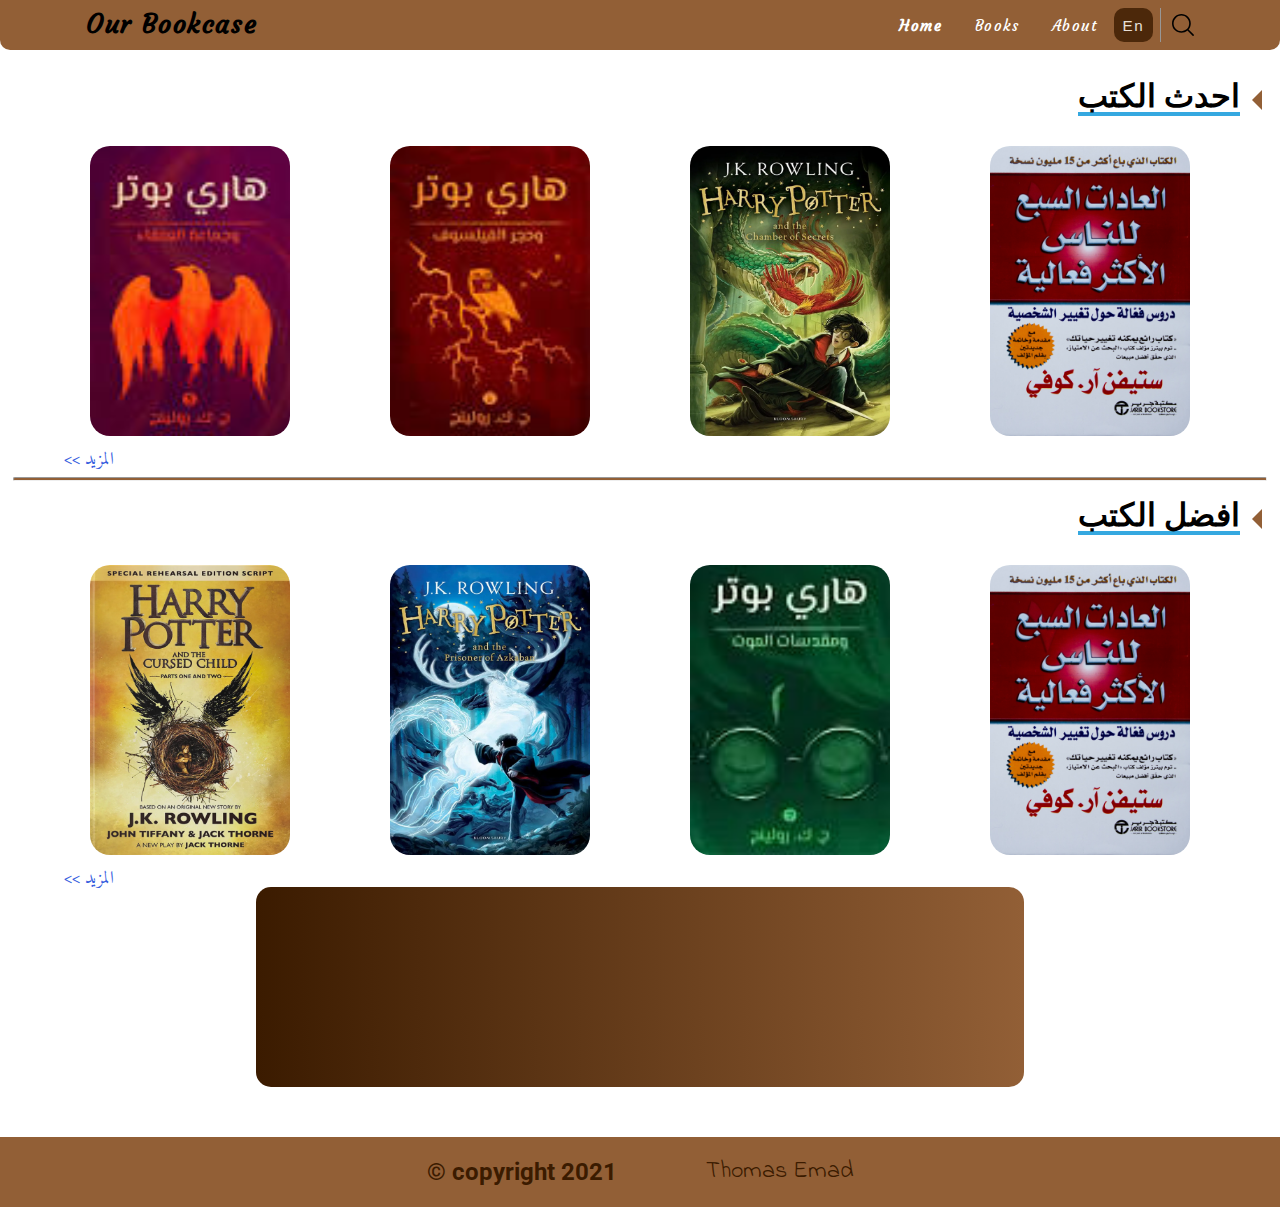
==== index.html @ 70c140a3 "Add all File" ====
<!DOCTYPE html>
<html lang="ar">

<head>
    <meta charset="UTF-8">
    <meta http-equiv="X-UA-Compatible" content="IE=edge">
    <meta name="viewport" content="width=device-width, initial-scale=1.0">
    <title>Our Bookcase-ar</title>
    <!-- link-css -->
    <link rel="stylesheet" href="css/header.css">
    <link rel="stylesheet" href="css/books.css">
    <link rel="stylesheet" href="css/footer.css">
    <!-- links header -->
    <link rel="stylesheet" href="css/reset.min.css" />
    <link rel="stylesheet" href="css/style.css" />
    <!-- font header -->
    <link rel="preconnect" href="https://fonts.googleapis.com">
    <link rel="preconnect" href="https://fonts.gstatic.com" crossorigin>
    <link href="https://fonts.googleapis.com/css2?family=Courgette&display=swap" rel="stylesheet">
    <!-- End font header -->
    <!-- font text-many-thing -->
    <link rel="preconnect" href="https://fonts.googleapis.com">
    <link rel="preconnect" href="https://fonts.gstatic.com" crossorigin>
    <link href="https://fonts.googleapis.com/css2?family=Amiri&display=swap" rel="stylesheet">
    <!-- End font text-many-thing -->
    <!-- font my-name -->
    <link rel="preconnect" href="https://fonts.googleapis.com">
    <link rel="preconnect" href="https://fonts.gstatic.com" crossorigin>
    <link href="https://fonts.googleapis.com/css2?family=Indie+Flower&display=swap" rel="stylesheet">
    <!-- End font my-name -->
</head>

<body>
    <!-- Header Start -->
    <header class="site-header">
        <div class="wrapper site-header__wrapper">
            <div class="site-header__start">
                <a href="index.html" class="brand">Our Bookcase</a>
            </div>
            <div class="site-header__end">
                <nav class="nav">
                    <button class="nav__toggle" aria-expanded="false" type="button">

                    </button>
                    <ul class="nav__wrapper">
                        <li class="nav__item"><a href="index.html" class=".one">Home</a></li>
                        <li class="nav__item"><a href="books.html">Books</a></li>
                        <li class="nav__item"><a href="About.html">About</a></li>
                        <li class="nav__item"><a href="#" class="En-Ar">En</a></li>
                    </ul>
                </nav>
                <div class="search">
                    <button class="search__toggle" aria-label="Open search">
                        Search
                    </button>
                    <form class="search__form" action="">
                        <label class="sr-only" for="search">Search</label>
                        <input type="search" name="" id="search" placeholder="ابحث عن اسم كتابك" />
                    </form>
                </div>
            </div>
        </div>
    </header>
    <!-- Header End -->

    <!-- new-book -->
    <div class="text">
        <div class="text-new-book">
            <p>احدث الكتب</p>
        </div>
        <div class="books">
            <div class="book">
                <a href="Book/book-1.html"><img src="image/header-books-img/book-1.jpg" alt=""></a>
            </div>
            <div class="book">
                <a href="http://"><img src="image/header-books-img/book-2.png" alt=""></a>
            </div>
            <div class="book">
                <a href="http://"><img src="image/header-books-img/book-3.jpg" alt=""></a>
            </div>
            <div class="book">
                <a href="http://"><img src="image/header-books-img/book-4.jpg" alt=""></a>
            </div>
        </div>
        <div class="links">
            <a href="new-books.html" class="link">&lt;&lt; المزيد</a>
        </div>
    </div>
    <!-- End new-book -->
    <hr>
    <!-- top-book -->
    <div class="text-2">
        <div class="text-new-book">
            <p>افضل الكتب</p>
        </div>
        <div class="books">
            <div class="book">
                <a href="http://"><img src="image/header-books-img/book-1.jpg" alt=""></a>
            </div>
            <div class="book">
                <a href="http://"><img src="image/header-books-img/book-2.jpg" alt=""></a>
            </div>
            <div class="book">
                <a href="http://"><img src="image/header-books-img/book-6.png" alt=""></a>
            </div>
            <div class="book">
                <a href="http://"><img src="image/header-books-img/book-8.png" alt=""></a>
            </div>
        </div>
        <div class="links">
            <a href="top-books/top-books.html" class="link">&lt;&lt; المزيد</a>
        </div>
    </div>
    <!-- End top-book -->
    <!-- Ad -->
    <div class="Advertising"></div>
    <!-- Footer -->
    <footer>
        <div class="my-name">Thomas Emad</div>
        <p>&copy; copyright 2021</p>
    </footer>
    <script src="js/header-3.js"></script>
</body>

</html>
---- css/header.css ----
:root {
    --oenBrownColor: rgb(146, 95, 54);
    --twoBrownColor: rgb(59, 27, 0);
    --threeBlueColor: rgb(53, 168, 224);

}
body {
    margin: 0;
    caret-color: var(--oenBrownColor);
}

.header {
    background-color: var(--oenBrownColor);
    width: 100%;
    height: 50px;
    display: flex;
    align-items: center;
    justify-content: space-between;
    position: fixed;
    top: 0;
    z-index: 1000;
    border-bottom-right-radius: 10px;
    border-bottom-left-radius: 10px;
}

    .header p {
        margin: 1% 0 1% 6%;
    }
        .header p a:hover {
            text-shadow: 0 0 10px var(--twoBrownColor);
        }
        .header p a {
            color: #000;
            font-size: 1.6rem;
            font-weight: bold;
            font-family: 'Courgette';
            text-transform: capitalize;
            flex-direction: row-reverse;
        }

a {
    text-decoration: none;
    color: #fff;
    text-transform: capitalize;
    letter-spacing: 1.6px;
    transition: .4s ease;
    font-size: .95rem;
}
    .header a:hover {
        text-shadow: 0 0 10px #FFF;
    }
            /* list */
.header .list {
    display: inline-flex;
    align-items: center;
    margin-right: 2%;
    position: relative;
}
    ul{
        list-style: none;
        display: flex;
        padding: 0;
    }
        .header ul li {
            text-decoration: none;
            color: #fff;
            margin-right: 25px;
            font-family: 'Courgette';
            text-transform: capitalize;
            font-size: .95rem;
            font-weight: 400;
            letter-spacing: 1.6px;
            transition: .4s ease;
            margin: 0;
            text-align: center;
            padding: 10px;
        }
        .header ul li .one {
            font-weight: bold;
            margin-left: 3%;
        }
        .header ul li .end-list {
            margin-right: 10px;
        }

                            /* search */
            .header input {
                outline: none;
                border: none;
                background-color: var(--twoBrownColor);
                color: #fff;
                direction: rtl;
                padding: 4px;
                text-indent: 5px;
                border-radius: 5px;
                text-align: center;
                transition: .5s ease;
            }
                .header input[type="submit"] {
                    text-indent: 0;
                    padding: 3.5px 7px;
                    margin-left: 7px;
                    font-size: .94rem;
                }
                                /* hover and focus--> input */
                    .header input:hover,
                    .header input:focus {
                        -moz-box-shadow: 0 0 10px 0px rgb(59 27 0 / 64%);
                        -o-box-shadow: 0 0 10px 0px rgb(59 27 0 / 64%);
                        -ms-box-shadow: 0 0 10px 0px rgb(59 27 0 / 64%);
                        -webkit-box-shadow: 0 0 10px 0px rgb(59 27 0 / 64%);
                        box-shadow: 0 0 10px 0px rgb(59 27 0 / 64%);
                    }
                        .header input[type="submit"]:hover {
                            color: #00ff00;
                        }
                                /* End search */
            /* link Arabic to English or English to Arabic */
                .from-and-to {
                    margin-left: 7px;
                    outline: none;
                    border: none;
                    background-color: var(--twoBrownColor);
                    border-radius: 10px;
                    opacity: .8;
                    padding: 5px 7px;
                    transition: .4s ease;
                }
                .from-and-to a {
                    letter-spacing: 0;
                    text-align: center;
                    font-size: .9rem;
                    transition: .4s ease;
                    padding: 5px 0;
                }
                    .from-and-to:hover {
                        opacity: 1;
                        box-shadow: 0 0 10px 0px rgb(59 27 0 / 64%);
                        padding: 7px 7px;
                    }
            /* link Arabic to English or English to Arabic */
                    /* End list */


/* 
** The Header Media Queries **
** Tweak as per your needs **
*/
.brand {
    font-weight: bold;
    font-size: 20px; }
  
  .site-header {
    align-items: center;
    justify-content: space-between;
    position: fixed;
    width: 100%;
    height: 50px;
    top: 0;
    z-index: 1000;
    border-bottom-right-radius: 10px;
    border-bottom-left-radius: 10px;
    background-color: var(--oenBrownColor);
   }
  
  .site-header__end {
    display: flex;
    align-items: center; }
  
  .site-header__wrapper {
    display: flex;
    justify-content: space-between;
    align-items: center;
    padding-top: 1rem;
    padding-bottom: 1rem; }
    @media (min-width: 800px) {
      .site-header__wrapper {
        padding-top: 0;
        padding-bottom: 0; } }
  @media (min-width: 800px) {
    .nav__wrapper {
      align-items: center;
      display: flex; } }
  
  @media (max-width: 799px) {
    .nav__wrapper {
      position: absolute;
      top: 100%;
      right: 0;
      left: 0;
      z-index: -1;
      background-color: #925f36;
      visibility: hidden;
      border-radius: 25px;
      opacity: 0;
      transform: translateY(-100%);
      transition: transform 0.3s ease-out, opacity 0.3s ease-out; }
  
      .nav__wrapper.active {
        visibility: visible;
        justify-content: center;
        align-items: center;
        opacity: 1;
        transform: translateY(0); } }
  
  .nav__item a {
    display: block;
    padding: 1.1rem 1rem;
    text-decoration: none;
    color: #fff;
    text-transform: capitalize;
    letter-spacing: 1.6px;
    transition: .4s ease;
    font-size: .95rem;
    font-family: 'Courgette';
  }
  
  
  .nav__toggle {
    display: none; }
    @media (max-width: 799px) {
      .nav__toggle {
        display: block;
        position: absolute;
        right: 1rem;
        top: 1rem; } }
  .search {
    display: flex;
    align-items: center; }
  
  .search__toggle {
    cursor: pointer;
    appearance: none;
    order: 1;
    font-size: 0;
    width: 34px;
    height: 34px;
    background: url("../img/header-3/search.svg") center right/22px no-repeat;
    border: 0; }
    @media (min-width: 800px) {
      .search__toggle {
        border-left: 1px solid #979797;
        padding-left: 10px; } }
    @media (max-width: 799px) {
      .search__toggle {
        position: absolute;
        right: 5.5rem;
        top: 0.65rem;
        background: url("../img/header-3/search.svg") center/22px no-repeat; } }
  .search__form {
    display: none; }
    .search__form.active {
      display: block; }
    @media (max-width: 799px) {
      .search__form {
        position: absolute;
        left: 0;
        right: 0;
        top: 100%;
        background-color: red; }
        .search__form input {
          width: 100%; } }
    .search__form input {
      min-width: 200px;
      appearance: none;
      outline: none;
      border: none;
      background-color: var(--twoBrownColor);
      color: #fff;
      direction: rtl;
      padding: 4px;
      text-indent: 5px;
      border-radius: 5px;
      text-align: center;
      transition: .5s ease; }
      @media (max-width: 799px) {
        .search__form input {
          padding: 10px;
          border-bottom: 1px solid #979797; } }
  
  
  
                /* my Eit */
  a {
    text-decoration: none;
    color: #fff;
    text-transform: capitalize;
    letter-spacing: 1.6px;
    transition: .4s ease;
    font-size: .95rem;
    font-family: 'Courgette';
  }
  a:hover {
    text-shadow: 0 0 10px #fff;}
  
  a.\.one {
    font-weight: bold;
  }
  
  .site-header__start a {
    color: #000;
    font-size: 1.6rem;
    font-weight: bold;
    font-family: 'Courgette';
    text-transform: capitalize;
    flex-direction: row-reverse;
  }
        /* mnue */
  .nav__toggle {
    background-image: url(../img/dehaze.png);
    background-repeat: no-repeat;
    outline: none;
    background-color: transparent;
    border: none;
    padding: 20px;
    cursor: pointer;
  }
        /* Title */
  .brand:hover {
    text-shadow: 0 0 10px rgb(59 27 0 / 3 );
  }
        /* English to Arabic */
  a.En-Ar {
      outline: none;
      border: none;
      background-color: var(--twoBrownColor);
      border-radius: 10px;
      opacity: .8;
      transition: .4s ease;
      padding: .6rem .55rem;
      margin-right: 7px;
      opacity: .8;
      font-family: 'Cairo', sans-serif;
  }
      a.En-Ar:hover {
        padding: .7rem .55rem;
        opacity: 1;
        box-shadow: 0 0 10px 0px rgb(59 27 0 / 64%);
      }
---- css/books.css ----
/* books */
.books {
    display: flex;
    justify-content: space-evenly;
    flex-wrap: wrap;
    align-content: flex-start;
    align-items: baseline;
}
    .book {
        width: 200px;
        height: 290px;
        margin: 10px 10px 30px;
        border-radius: 20px;
        overflow: hidden;
    }
        .book img {
            width: 200px;
            height: 290px;
            display: inline-block;
            transition: .5s ease;
        }
            .book img:hover {
                transform: scale(1.3) rotate(5deg);
                opacity: 0.85;
            }
            /* End books */
            /* title-books */
.text{
    direction: rtl;
    margin-top: 70px;
}
.text-2 {
    direction: rtl;
}
    .text .text-new-book p,
    .about .title-about,
    .about .talk-together .title-talk-together,
    .watch-book .title-book,
    .text-2 .text-new-book p {
        color: #000;
        font-weight: bold;
        border-bottom: solid 4px;
        border-bottom-color: rgb(53, 168, 224);
        font-size: 2rem;
        text-align: right;
        display: inline-block;
        direction: rtl;
        margin: 10px 40px 20px;
        position: relative;
    }
        .text .text-new-book p::before,
        .about .talk-together .title-talk-together::before, 
        .about .talk-together::before, 
        .watch-book .title-book::before,
        .text-2 .text-new-book p::before {
            content: "";
            border-style: solid;
            border-color: transparent var(--oenBrownColor) transparent transparent;
            border-width: 10px;
            position: absolute;
            right: -22px;
            top: 10px;
        }
hr {
    height: 4px;
    background-color: var(--oenBrownColor);
    outline: none;
    border-radius: 1000px;
    width: 98%;
}
                    /* End title-books */
                    /* link */
.links {
    direction: ltr;
    margin-top: -15px;
    margin-left: 5%;
}
    .links .link {
        text-decoration: none;
        color: rgb(53, 93, 222);
        font-family: 'Amiri', serif;
        font-size: 1.1rem;
        letter-spacing: 0;
    }
        .links .link:hover {
            text-decoration: revert;
        }
                    /* End link */
                               /* Edit */
                    /* تحديد النص */
    ::selection {
        background-color: var(--oenBrownColor);
        color: #fff;
    }
                    /* شريط جانبي */
    ::-webkit-scrollbar {
        width: 7px;
        background-color: transparent;
        border-radius: 100px;
    }
    ::-webkit-scrollbar-thumb {
        background: rgba(109, 73, 43, 0.699);
        border-radius: 100px;
    }
                    /* hover */
        ::-webkit-scrollbar:hover {
            background-color: transparent;
        }
        ::-webkit-scrollbar-thumb:hover{
            background-color: var(--oenBrownColor);
        }
        
                                /* End Edit */
---- css/footer.css ----
/* Advertising */
.Advertising {
    background-color: #ddd;
    background-image: linear-gradient(to right, var(--twoBrownColor),var(--oenBrownColor));
    width: 60%;
    height: 200px;
    margin: auto;
    border-radius: 15px;
}
            /* End Advertising */
        /* footer */
footer {
    height: 70px !important;
    background-color: var(--oenBrownColor);
    text-align: center;
    margin-top: 50px !important;
    display: flex !important;
    justify-content: center;
    align-items: center;
    direction: rtl !important;
}
    footer p,
    footer .my-name {
        display: inline-block;
        font-size: 1.5rem;
        font-weight: bold;
        color: var(--twoBrownColor);
        direction: ltr;
    }
        .my-name {
            font-family: 'Indie Flower', cursive;
            font-weight: 100 !important;
            font-size: 1.5rem !important;
            margin-left: 7%;
        }
            /* End footer */
                    /* footer */            /* End this code */
.footer {
    height: 70px;
    background-color: var(--oenBrownColor);
    text-align: center;
    margin-top: 25px;
    display: flex;
    justify-content: center;
    align-items: center;
}
    .footer p,
    .footer .my-name {
        display: inline-block;
        font-size: 1.5rem;
        font-weight: bold;
        color: var(--twoBrownColor);
        direction: ltr;
    }
        .my-name {
            font-family: 'Indie Flower', cursive;
            font-weight: 100 !important;
            font-size: 1.5rem !important;
            margin-left: 7%;
        }
            /* End footer */
---- css/style.css ----
@import url("https://fonts.googleapis.com/css2?family=Roboto:wght@400;700&display=swap");
.wrapper {
  max-width: 1140px;
  padding-left: 1rem;
  padding-right: 1rem;
  margin-left: auto;
  margin-right: auto;
}

*,
*:before,
*:after {
  box-sizing: border-box;
}

html {
  -webkit-font-smoothing: antialiased;
  -moz-osx-font-smoothing: grayscale;
}

body {
  font-family: "Roboto", sans-serif;
}

.sr-only {
  position: absolute;
  clip: rect(1px, 1px, 1px, 1px);
  padding: 0;
  border: 0;
  height: 1px;
  width: 1px;
  overflow: hidden;
}

.button {
  -webkit-appearance: none;
     -moz-appearance: none;
          appearance: none;
  color: #fff;
  background-color: #2fa0f6;
  min-width: 120px;
  padding: 0.5rem 1rem;
  border-radius: 5px;
  text-align: center;
}

.button svg {
  display: inline-block;
  vertical-align: middle;
  width: 24px;
  height: 24px;
  fill: #fff;
}

.button span {
  display: none;
}

@media (min-width: 600px) {
  .button span {
    display: initial;
  }
}

.button--icon {
  min-width: initial;
  padding: 0.5rem;
}
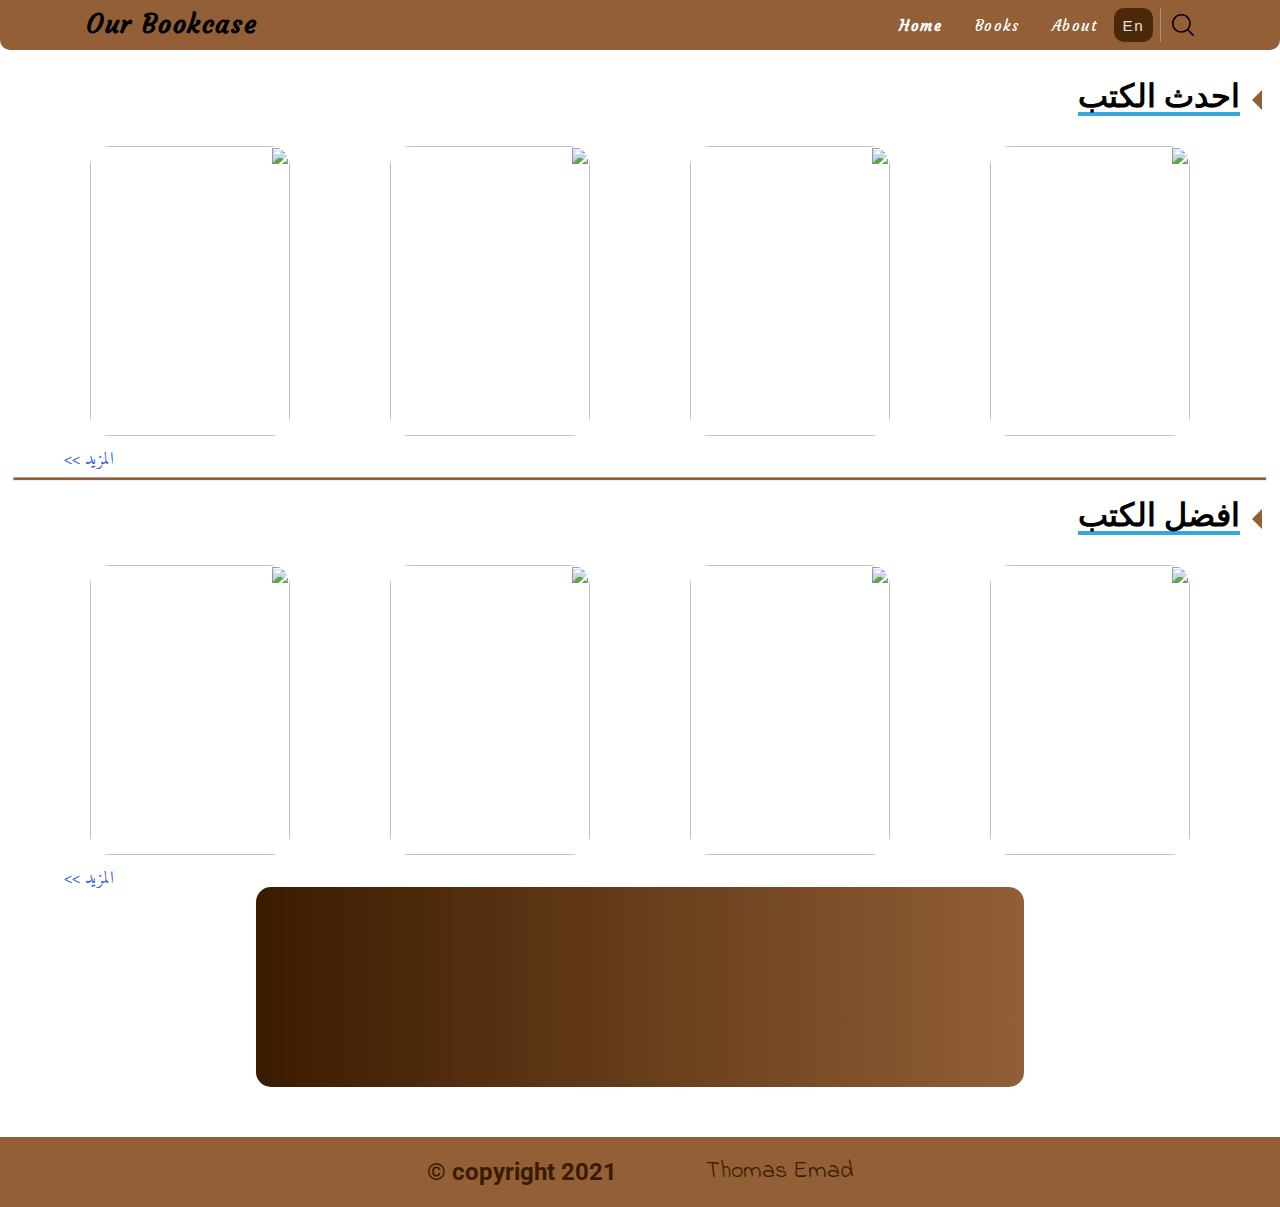
==== commit fed02f0a: "Put BookName الدحيح And قوة الان, And Edit Code img view, And Edit Some File" ====
--- a/index.html
+++ b/index.html
@@ -2,124 +2,124 @@
 <html lang="ar">
 
 <head>
-    <meta charset="UTF-8">
-    <meta http-equiv="X-UA-Compatible" content="IE=edge">
-    <meta name="viewport" content="width=device-width, initial-scale=1.0">
-    <title>Our Bookcase-ar</title>
-    <!-- link-css -->
-    <link rel="stylesheet" href="css/header.css">
-    <link rel="stylesheet" href="css/books.css">
-    <link rel="stylesheet" href="css/footer.css">
-    <!-- links header -->
-    <link rel="stylesheet" href="css/reset.min.css" />
-    <link rel="stylesheet" href="css/style.css" />
-    <!-- font header -->
-    <link rel="preconnect" href="https://fonts.googleapis.com">
-    <link rel="preconnect" href="https://fonts.gstatic.com" crossorigin>
-    <link href="https://fonts.googleapis.com/css2?family=Courgette&display=swap" rel="stylesheet">
-    <!-- End font header -->
-    <!-- font text-many-thing -->
-    <link rel="preconnect" href="https://fonts.googleapis.com">
-    <link rel="preconnect" href="https://fonts.gstatic.com" crossorigin>
-    <link href="https://fonts.googleapis.com/css2?family=Amiri&display=swap" rel="stylesheet">
-    <!-- End font text-many-thing -->
-    <!-- font my-name -->
-    <link rel="preconnect" href="https://fonts.googleapis.com">
-    <link rel="preconnect" href="https://fonts.gstatic.com" crossorigin>
-    <link href="https://fonts.googleapis.com/css2?family=Indie+Flower&display=swap" rel="stylesheet">
-    <!-- End font my-name -->
+  <meta charset="UTF-8">
+  <meta http-equiv="X-UA-Compatible" content="IE=edge">
+  <meta name="viewport" content="width=device-width, initial-scale=1.0">
+  <title>Our Bookcase-ar</title>
+  <!-- link-css -->
+  <link rel="stylesheet" href="css/header.css">
+  <link rel="stylesheet" href="css/books.css">
+  <link rel="stylesheet" href="css/footer.css">
+  <!-- links header -->
+  <link rel="stylesheet" href="css/reset.min.css" />
+  <link rel="stylesheet" href="css/style.css" />
+  <!-- font header -->
+  <link rel="preconnect" href="https://fonts.googleapis.com">
+  <link rel="preconnect" href="https://fonts.gstatic.com" crossorigin>
+  <link href="https://fonts.googleapis.com/css2?family=Courgette&display=swap" rel="stylesheet">
+  <!-- End font header -->
+  <!-- font text-many-thing -->
+  <link rel="preconnect" href="https://fonts.googleapis.com">
+  <link rel="preconnect" href="https://fonts.gstatic.com" crossorigin>
+  <link href="https://fonts.googleapis.com/css2?family=Amiri&display=swap" rel="stylesheet">
+  <!-- End font text-many-thing -->
+  <!-- font my-name -->
+  <link rel="preconnect" href="https://fonts.googleapis.com">
+  <link rel="preconnect" href="https://fonts.gstatic.com" crossorigin>
+  <link href="https://fonts.googleapis.com/css2?family=Indie+Flower&display=swap" rel="stylesheet">
+  <!-- End font my-name -->
 </head>
 
 <body>
-    <!-- Header Start -->
-    <header class="site-header">
-        <div class="wrapper site-header__wrapper">
-            <div class="site-header__start">
-                <a href="index.html" class="brand">Our Bookcase</a>
-            </div>
-            <div class="site-header__end">
-                <nav class="nav">
-                    <button class="nav__toggle" aria-expanded="false" type="button">
+  <!-- Header Start -->
+  <header class="site-header">
+    <div class="wrapper site-header__wrapper">
+      <div class="site-header__start">
+        <a href="index.html" class="brand">Our Bookcase</a>
+      </div>
+      <div class="site-header__end">
+        <nav class="nav">
+          <button class="nav__toggle" aria-expanded="false" type="button">
 
-                    </button>
-                    <ul class="nav__wrapper">
-                        <li class="nav__item"><a href="index.html" class=".one">Home</a></li>
-                        <li class="nav__item"><a href="books.html">Books</a></li>
-                        <li class="nav__item"><a href="About.html">About</a></li>
-                        <li class="nav__item"><a href="#" class="En-Ar">En</a></li>
-                    </ul>
-                </nav>
-                <div class="search">
-                    <button class="search__toggle" aria-label="Open search">
-                        Search
-                    </button>
-                    <form class="search__form" action="">
-                        <label class="sr-only" for="search">Search</label>
-                        <input type="search" name="" id="search" placeholder="ابحث عن اسم كتابك" />
-                    </form>
-                </div>
-            </div>
+          </button>
+          <ul class="nav__wrapper">
+            <li class="nav__item"><a href="index.html" class=".one">Home</a></li>
+            <li class="nav__item"><a href="books.html">Books</a></li>
+            <li class="nav__item"><a href="About.html">About</a></li>
+            <li class="nav__item"><a href="#" class="En-Ar">En</a></li>
+          </ul>
+        </nav>
+        <div class="search">
+          <button class="search__toggle" aria-label="Open search">
+            Search
+          </button>
+          <form class="search__form" action="">
+            <label class="sr-only" for="search">Search</label>
+            <input type="search" name="" id="search" placeholder="ابحث عن اسم كتابك" />
+          </form>
         </div>
-    </header>
-    <!-- Header End -->
+      </div>
+    </div>
+  </header>
+  <!-- Header End -->
 
-    <!-- new-book -->
-    <div class="text">
-        <div class="text-new-book">
-            <p>احدث الكتب</p>
-        </div>
-        <div class="books">
-            <div class="book">
-                <a href="Book/book-1.html"><img src="image/header-books-img/book-1.jpg" alt=""></a>
-            </div>
-            <div class="book">
-                <a href="http://"><img src="image/header-books-img/book-2.png" alt=""></a>
-            </div>
-            <div class="book">
-                <a href="http://"><img src="image/header-books-img/book-3.jpg" alt=""></a>
-            </div>
-            <div class="book">
-                <a href="http://"><img src="image/header-books-img/book-4.jpg" alt=""></a>
-            </div>
-        </div>
-        <div class="links">
-            <a href="new-books.html" class="link">&lt;&lt; المزيد</a>
-        </div>
+  <!-- new-book -->
+  <div class="text">
+    <div class="text-new-book">
+      <p>احدث الكتب</p>
     </div>
-    <!-- End new-book -->
-    <hr>
-    <!-- top-book -->
-    <div class="text-2">
-        <div class="text-new-book">
-            <p>افضل الكتب</p>
-        </div>
-        <div class="books">
-            <div class="book">
-                <a href="http://"><img src="image/header-books-img/book-1.jpg" alt=""></a>
-            </div>
-            <div class="book">
-                <a href="http://"><img src="image/header-books-img/book-2.jpg" alt=""></a>
-            </div>
-            <div class="book">
-                <a href="http://"><img src="image/header-books-img/book-6.png" alt=""></a>
-            </div>
-            <div class="book">
-                <a href="http://"><img src="image/header-books-img/book-8.png" alt=""></a>
-            </div>
-        </div>
-        <div class="links">
-            <a href="top-books/top-books.html" class="link">&lt;&lt; المزيد</a>
-        </div>
+    <div class="books">
+      <div class="book">
+        <a href="Book/book-1.html"><img src="image/header-books-img/Book-1.jpg" alt=""></a>
+      </div>
+      <div class="book">
+        <a href="Book/book-2.html"><img src="image/header-books-img/Book-2.jpg" alt=""></a>
+      </div>
+      <div class="book">
+        <a href="Book/book-3.html"><img src="image/header-books-img/book-3.jpg" alt=""></a>
+      </div>
+      <div class="book">
+        <a href="Book/book-4.html"><img src="image/header-books-img/book-4.jpg" alt=""></a>
+      </div>
     </div>
-    <!-- End top-book -->
-    <!-- Ad -->
-    <div class="Advertising"></div>
-    <!-- Footer -->
-    <footer>
-        <div class="my-name">Thomas Emad</div>
-        <p>&copy; copyright 2021</p>
-    </footer>
-    <script src="js/header-3.js"></script>
+    <div class="links">
+      <a href="new-books.html" class="link">&lt;&lt; المزيد</a>
+    </div>
+  </div>
+  <!-- End new-book -->
+  <hr>
+  <!-- top-book -->
+  <div class="text-2">
+    <div class="text-new-book">
+      <p>افضل الكتب</p>
+    </div>
+    <div class="books">
+      <div class="book">
+        <a href="Book/book-1.html"><img src="image/header-books-img/Book-1.jpg" alt=""></a>
+      </div>
+      <div class="book">
+        <a href="Book/book-2.html"><img src="image/header-books-img/Book-2.jpg" alt=""></a>
+      </div>
+      <div class="book">
+        <a href="http://"><img src="image/header-books-img/book-6.png" alt=""></a>
+      </div>
+      <div class="book">
+        <a href="http://"><img src="image/header-books-img/book-8.png" alt=""></a>
+      </div>
+    </div>
+    <div class="links">
+      <a href="top-books/top-books.html" class="link">&lt;&lt; المزيد</a>
+    </div>
+  </div>
+  <!-- End top-book -->
+  <!-- Ad -->
+  <div class="Advertising"></div>
+  <!-- Footer -->
+  <footer>
+    <div class="my-name">Thomas Emad</div>
+    <p>&copy; copyright 2021</p>
+  </footer>
+  <script src="js/header-3.js"></script>
 </body>
 
 </html>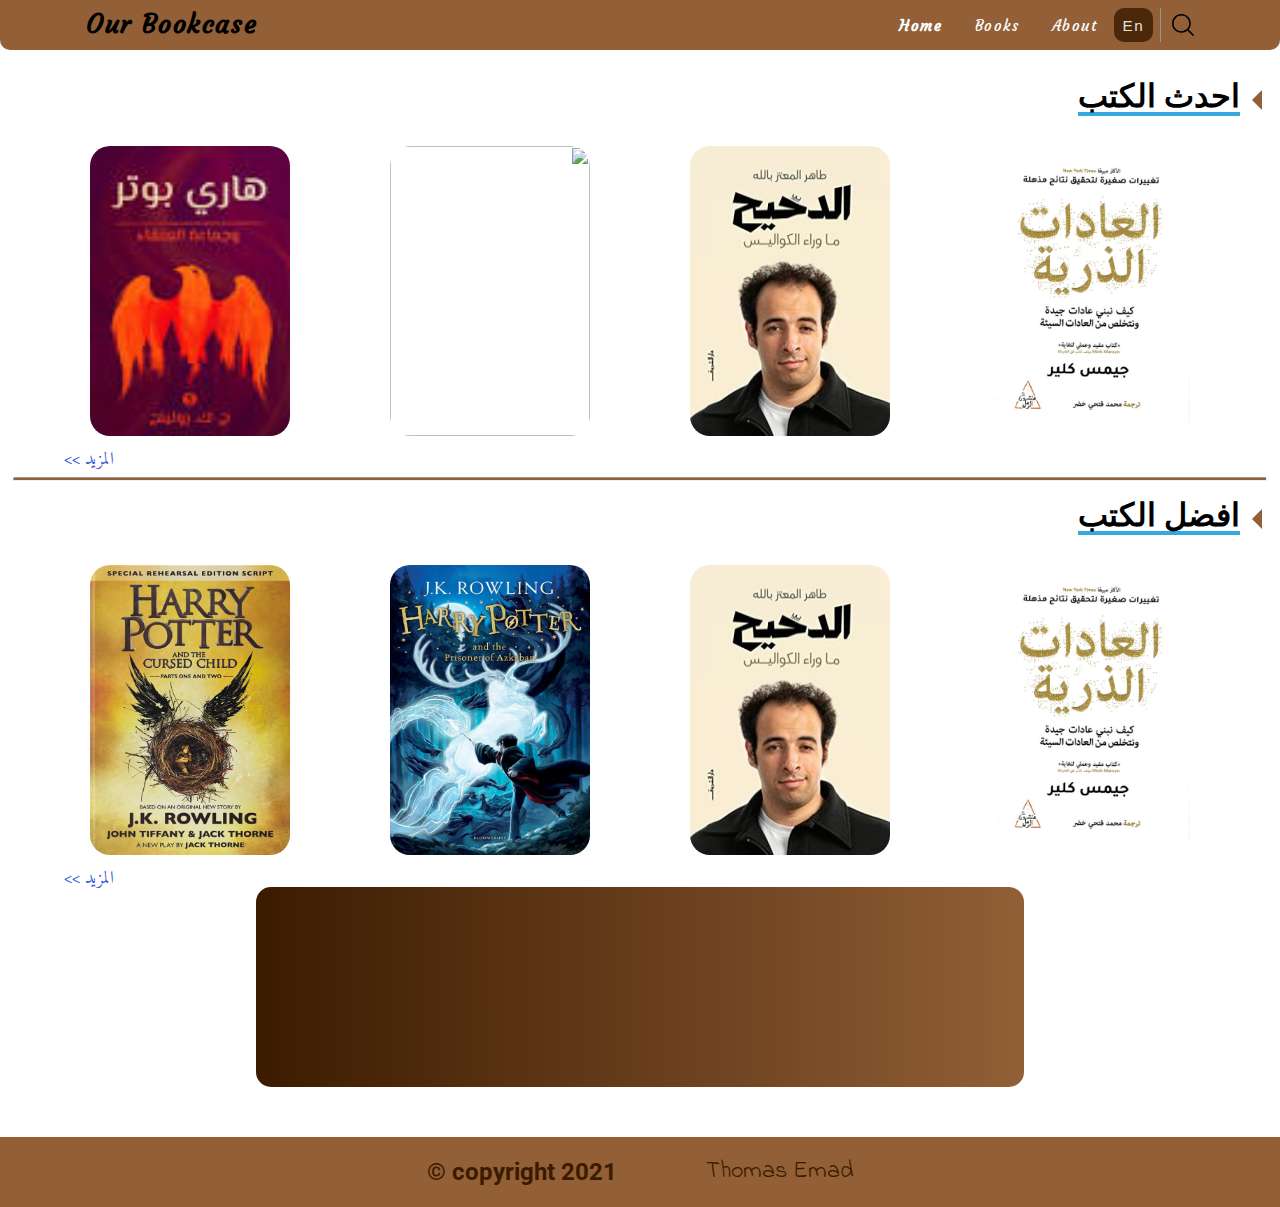
==== commit 1a8d53cb: "Edit file index.html" ====
--- a/index.html
+++ b/index.html
@@ -70,16 +70,16 @@
     </div>
     <div class="books">
       <div class="book">
-        <a href="Book/book-1.html"><img src="image/header-books-img/Book-1.jpg" alt=""></a>
+        <a href="Book/book-1.html"><img src="image/images-books/Book-1.jpg" alt=""></a>
       </div>
       <div class="book">
-        <a href="Book/book-2.html"><img src="image/header-books-img/Book-2.jpg" alt=""></a>
+        <a href="Book/book-2.html"><img src="image/images-books/Book-2.jpg" alt=""></a>
       </div>
       <div class="book">
-        <a href="Book/book-3.html"><img src="image/header-books-img/book-3.jpg" alt=""></a>
+        <a href="Book/book-3.html"><img src="image/images-books/book-3.jpg" alt=""></a>
       </div>
       <div class="book">
-        <a href="Book/book-4.html"><img src="image/header-books-img/book-4.jpg" alt=""></a>
+        <a href="Book/book-4.html"><img src="image/images-books/book-4.jpg" alt=""></a>
       </div>
     </div>
     <div class="links">
@@ -95,16 +95,16 @@
     </div>
     <div class="books">
       <div class="book">
-        <a href="Book/book-1.html"><img src="image/header-books-img/Book-1.jpg" alt=""></a>
+        <a href="Book/book-1.html"><img src="image/images-books/Book-1.jpg" alt=""></a>
       </div>
       <div class="book">
-        <a href="Book/book-2.html"><img src="image/header-books-img/Book-2.jpg" alt=""></a>
+        <a href="Book/book-2.html"><img src="image/images-books/Book-2.jpg" alt=""></a>
       </div>
       <div class="book">
-        <a href="http://"><img src="image/header-books-img/book-6.png" alt=""></a>
+        <a href="http://"><img src="image/images-books/book-6.png" alt=""></a>
       </div>
       <div class="book">
-        <a href="http://"><img src="image/header-books-img/book-8.png" alt=""></a>
+        <a href="http://"><img src="image/images-books/book-8.png" alt=""></a>
       </div>
     </div>
     <div class="links">
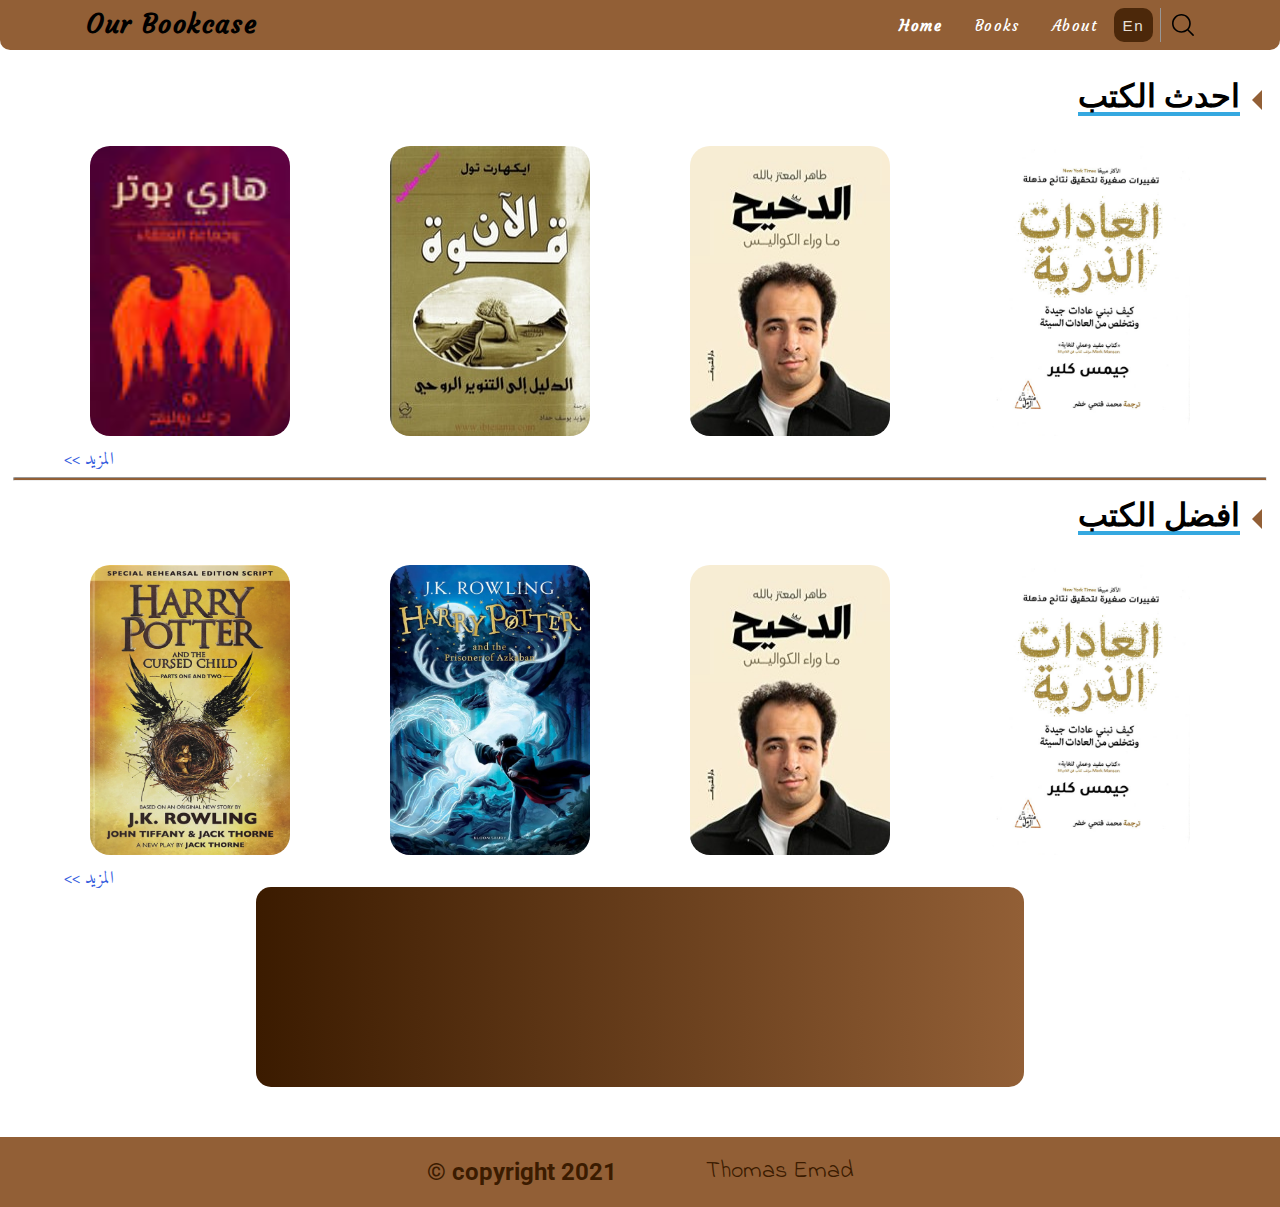
==== commit 326728e8: "Edit" ====
--- a/index.html
+++ b/index.html
@@ -76,7 +76,7 @@
         <a href="Book/book-2.html"><img src="image/images-books/Book-2.jpg" alt=""></a>
       </div>
       <div class="book">
-        <a href="Book/book-3.html"><img src="image/images-books/book-3.jpg" alt=""></a>
+        <a href="Book/book-3.html"><img src="image/images-books/Book-3.jpg" alt=""></a>
       </div>
       <div class="book">
         <a href="Book/book-4.html"><img src="image/images-books/book-4.jpg" alt=""></a>
